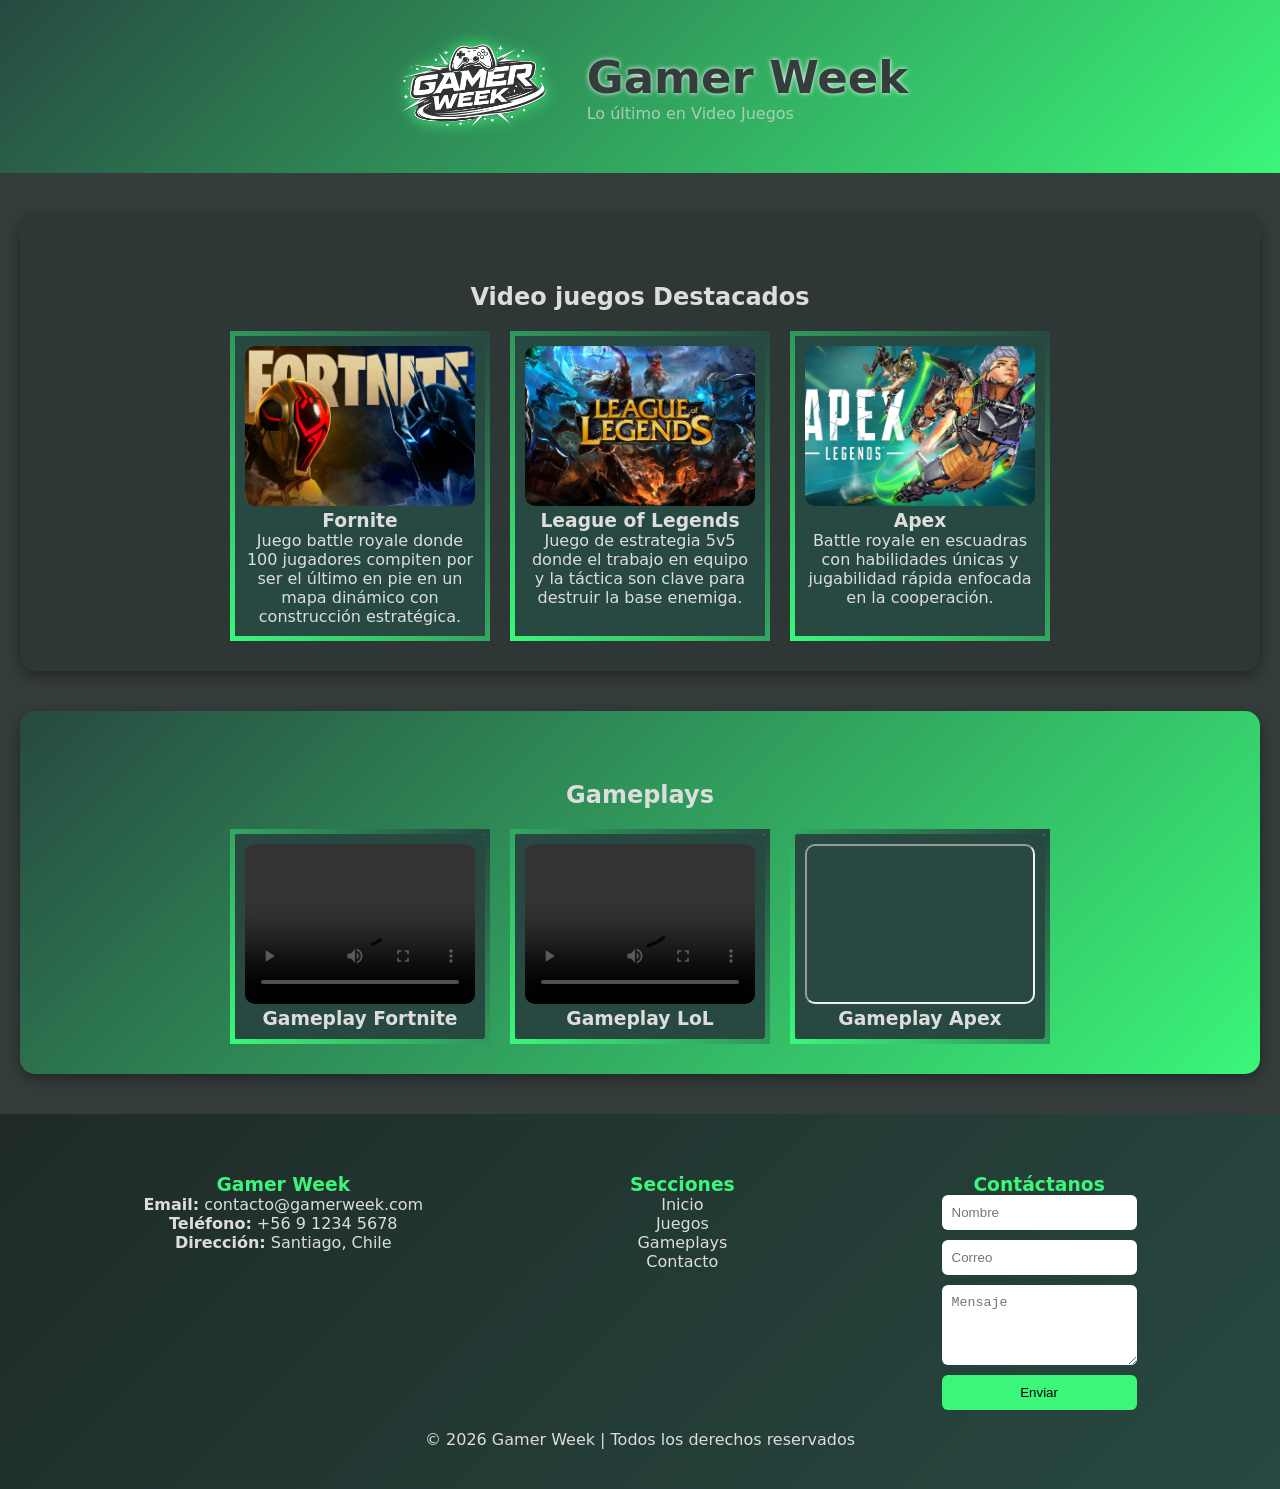
==== index.html @ 230a09c8 "pag" ====
<!DOCTYPE html>
<html lang="es">

<head>
    <meta charset="UTF-8">
    <meta name="viewport" content="width=device-width, initial-scale=1.0">
    <title>Gamer Week</title>
    <link rel="stylesheet" href="css/estilos.css">
</head>

<body>

<header class="header" id="inicio">
    <div class="header-contenido">

        <img src="img/logo.png" alt="Logo Gamer Week" class="header-logo">

        <div class="header-texto">
            <h1>Gamer Week</h1>
            <p>Lo último en Video Juegos</p>
        </div>

    </div>
</header>

<section class="productos" id="juegos">
    <h2>Video juegos Destacados</h2>

    <div class="contenedor-productos">

        <div class="card">
            <img src="img/Fortnite.jpg" alt="Fornite">
            <h3>Fornite</h3>
            <p>Juego battle royale donde 100 jugadores compiten por ser el último en pie en un mapa dinámico con construcción estratégica.</p>
        </div>

        <div class="card">
            <img src="img/LeagueofLegends.jpg" alt="LeagueofLegends">
            <h3>League of Legends</h3>
            <p>Juego de estrategia 5v5 donde el trabajo en equipo y la táctica son clave para destruir la base enemiga.</p>
        </div>

        <div class="card">
            <img src="img/Apex.jpg" alt="Apex">
            <h3>Apex</h3>
            <p>Battle royale en escuadras con habilidades únicas y jugabilidad rápida enfocada en la cooperación.</p>
        </div>

    </div>
</section>

<section class="videos" id="gameplays">
    <h2>Gameplays</h2>

    <div class="contenedor-videos">

        <div class="card">
            <video controls>
                <source src="videos/fornite.mp4" type="video/mp4">
            </video>
            <h3>Gameplay Fortnite</h3>
        </div>

        <div class="card">
            <video controls>
                <source src="videos/leagueoflegends.mp4" type="video/mp4">
            </video>
            <h3>Gameplay LoL</h3>
        </div>

        <div class="card">
            <iframe 
                src="https://www.youtube.com/embed/qiDaMwFkLnA"
                allowfullscreen>
            </iframe>
            <h3>Gameplay Apex</h3>
        </div>

    </div>
</section>

<footer class="footer" id="contacto">

    <div class="footer-contenido">

        <div class="footer-info">
            <h3>Gamer Week</h3>
            <p><strong>Email:</strong> contacto@gamerweek.com</p>
            <p><strong>Teléfono:</strong> +56 9 1234 5678</p>
            <p><strong>Dirección:</strong> Santiago, Chile</p>
        </div>

        <div class="footer-links">
            <h3>Secciones</h3>
            <a href="#inicio">Inicio</a>
            <a href="#juegos">Juegos</a>
            <a href="#gameplays">Gameplays</a>
            <a href="#nombre">Contacto</a>
        </div>

        <div class="footer-form">
            <h3>Contáctanos</h3>

            <form action="gracias.html">
                <input type="text" id="nombre" placeholder="Nombre" required>
                <input type="email" placeholder="Correo" required>
                <textarea placeholder="Mensaje" required></textarea>
                <button type="submit">Enviar</button>
            </form>
        </div>

    </div>

    <div class="footer-bottom">
        <p>© 2026 Gamer Week | Todos los derechos reservados</p>
    </div>

</footer>

</body>
</html>
---- css/estilos.css ----
/* RESET */
* {
    margin: 0;
    padding: 0;
    box-sizing: border-box;
}

/* BODY */
body {
    font-family: system-ui;
    background: #353d3c;
    color: #dddddd;
}

/* HEADER */
.header {
    background: linear-gradient(135deg, #274941, #3bf679);
    padding: 20px;
}

.header-contenido {
    display: flex;
    justify-content: center;
    align-items: center;
    gap: 15px;
}

.header-logo {
    width: 200px;
    filter: drop-shadow(0 0 8px #3bf679);
}

.header-texto h1 {
    font-size: 45px;
    color: #353d3c;
    text-shadow: 0 0 5px #fff;
}

.header-texto p {
    opacity: 0.7;
}

/* SECCIONES */
.productos, .videos {
    margin: 40px 20px;
    border-radius: 15px;
    box-shadow: 0 5px 15px rgba(0,0,0,0.4);
    padding: 30px;
}

.productos {
    background: #2f3736;
    padding: 30px;
}

.videos {
    background: linear-gradient(135deg, #274941, #3bf679);
}

/* TITULOS */
h2 {
    text-align: center;
    margin: 40px 0 20px;
}

/* CONTENEDORES */
.contenedor-productos,
.contenedor-videos {
    display: flex;
    justify-content: center;
    gap: 20px;
    flex-wrap: wrap;
}

/* CARDS */
.card {
    background: #274941;
    width: 260px;
    border-radius: 20px;
    padding: 10px;
    border: 5px solid;
    border-image: linear-gradient(45deg, #3bf679, #274941) 1;
    text-align: center;
    transition: transform 0.3s ease, box-shadow 0.3s ease;
}

.card img,
.card video,
.card iframe {
    width: 100%;
    height: 160px;
    border-radius: 10px;
    object-fit: cover;
    transition: transform 0.3s ease, filter 0.3s ease;
}

/* HOVER EFECTOS */
.card:hover {
    transform: translateY(-10px) scale(1.03);
    box-shadow: 0 10px 25px rgba(0,0,0,0.6);
}

.card:hover img,
.card:hover video,
.card:hover iframe {
    transform: scale(1.05);
    filter: brightness(1.1);
}

/* FOOTER */
.footer {
    background: linear-gradient(135deg, #1f2a28, #274941);
    padding: 40px 20px;
}

.footer-contenido {
    display: flex;
    justify-content: space-around;
    flex-wrap: wrap;
    text-align: center;
    padding: 20px;
}

.footer h3 {
    color: #3bf679;
}

.footer-links a {
    display: block;
    color: #ddd;
    text-decoration: none;
}

.footer-links a:hover {
    color: #3bf679;
}

/* FORM */
.footer-form form {
    display: flex;
    flex-direction: column;
    gap: 10px;
}

.footer-form input,
.footer-form textarea {
    padding: 10px;
    border-radius: 6px;
    border: none;
}

.footer-form textarea {
    height: 80px;
}

/* LOGO FOOTER */
.footer-logo {
    width: 180px;
}

.footer-bottom{
    text-align: center;
}

/* BOTONES */
button {
    padding: 10px;
    background: #3bf679;
    border: none;
    border-radius: 6px;
}

button:hover {
    background: #2edc63;
}

/* SCROLL */
html {
    scroll-behavior: smooth;
}
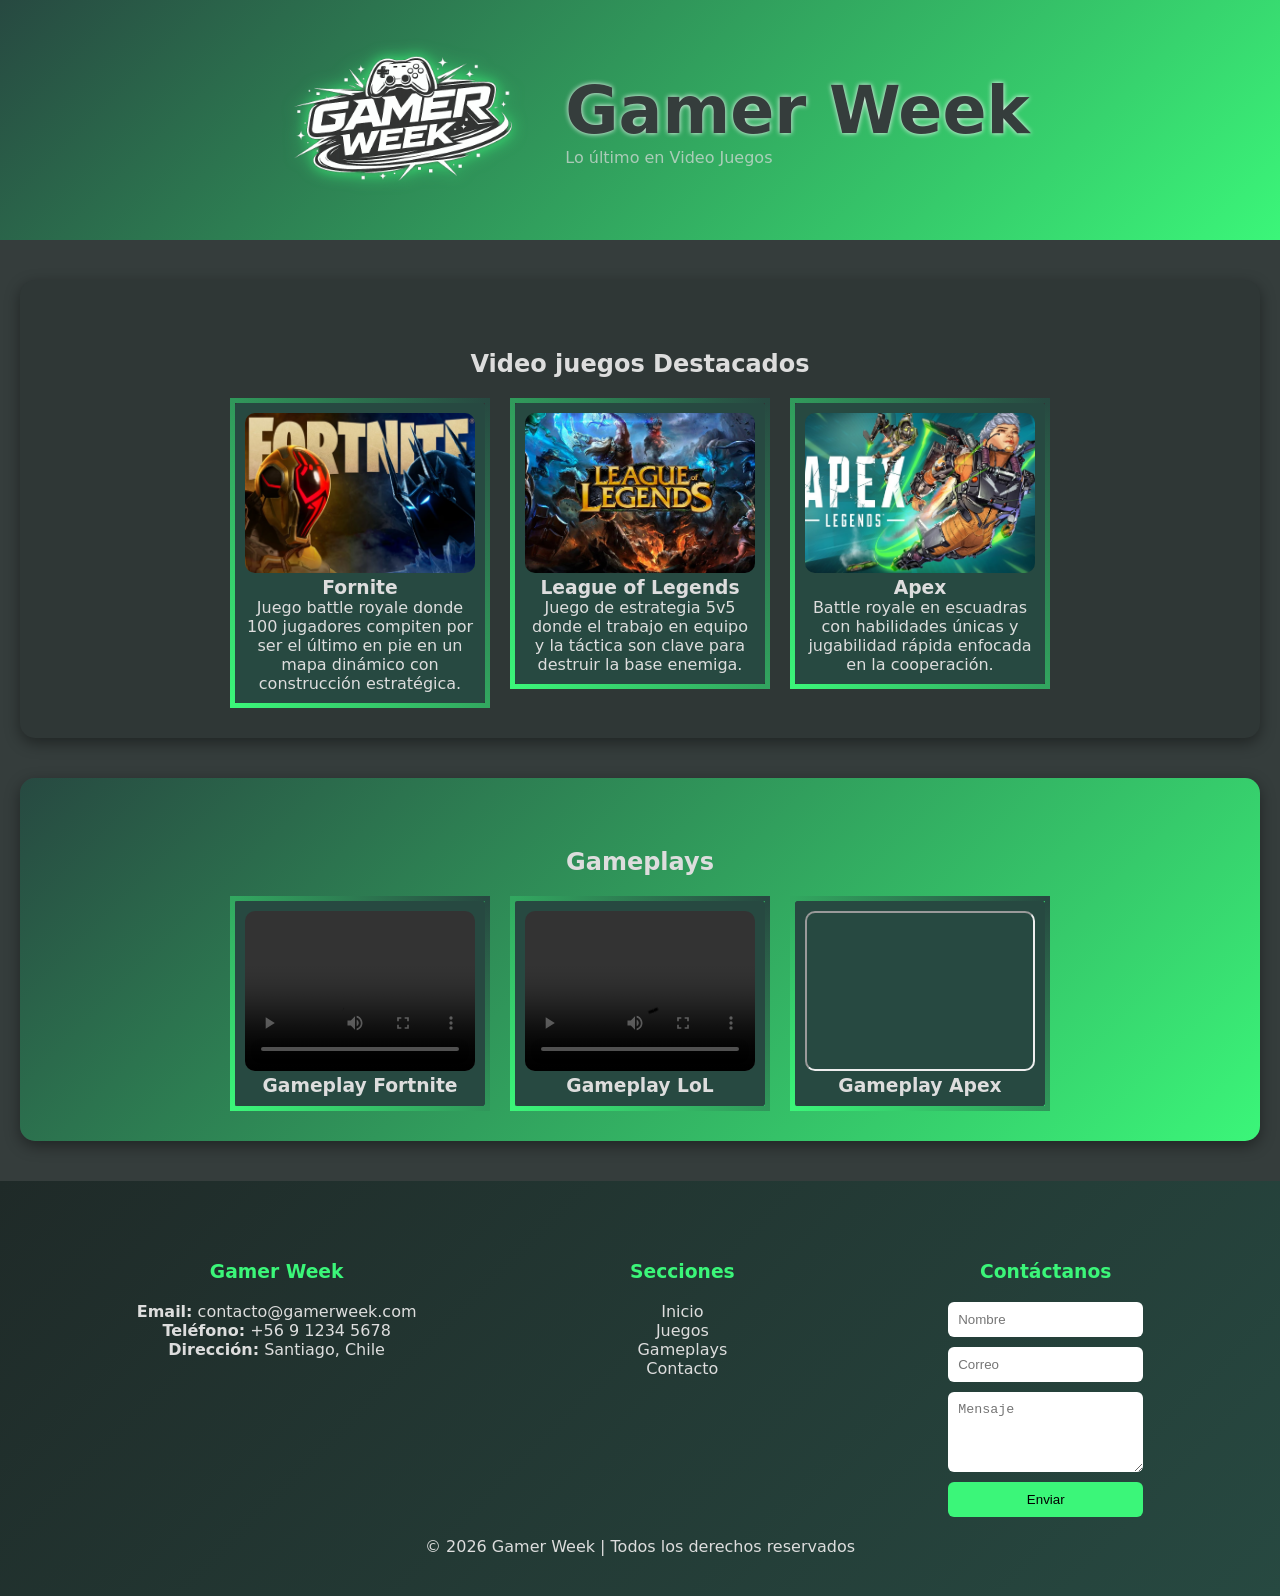
==== commit 5455ae6e: "cambios logo y card" ====
--- a/index.html
+++ b/index.html
@@ -10,112 +10,120 @@
 
 <body>
 
-<header class="header" id="inicio">
-    <div class="header-contenido">
+    <header class="header" id="inicio">
+        <div class="header-contenido">
 
-        <img src="img/logo.png" alt="Logo Gamer Week" class="header-logo">
+            <img src="img/logo.png" alt="Logo Gamer Week" class="header-logo">
 
-        <div class="header-texto">
-            <h1>Gamer Week</h1>
-            <p>Lo último en Video Juegos</p>
+            <div class="header-texto">
+                <h1>Gamer Week</h1>
+                <p>Lo último en Video Juegos</p>
+            </div>
+
+        </div>
+    </header>
+
+    <section class="productos" id="juegos">
+        <h2>Video juegos Destacados</h2>
+
+        <div class="contenedor-productos">
+            <a href="https://www.fortnite.com/download?lang=es-ES" target="_blank" class="card-link">
+                <div class="card">
+                    <img src="img/Fortnite.jpg" alt="Fornite">
+                    <h3>Fornite</h3>
+                    <p>Juego battle royale donde 100 jugadores compiten por ser el último en pie en un mapa dinámico con
+                        construcción estratégica.</p>
+                </div>
+            </a>
+
+            <a href="https://www.leagueoflegends.com/es-es/" target="_blank" class="card-link">
+                <div class="card">
+                    <img src="img/LeagueofLegends.jpg" alt="LeagueofLegends">
+                    <h3>League of Legends</h3>
+                    <p>Juego de estrategia 5v5 donde el trabajo en equipo y la táctica son clave para destruir la base
+                        enemiga.</p>
+                </div>
+            </a>
+
+            <a href="https://www.ea.com/es/games/apex-legends/apex-legends" target="_blank" class="card-link">
+                <div class="card">
+                    <img src="img/Apex.jpg" alt="Apex">
+                    <h3>Apex</h3>
+                    <p>Battle royale en escuadras con habilidades únicas y jugabilidad rápida enfocada en la
+                        cooperación.
+                    </p>
+                </div>
+            </a>
+
+        </div>
+    </section>
+
+    <section class="videos" id="gameplays">
+        <h2>Gameplays</h2>
+
+        <div class="contenedor-videos">
+
+            <div class="card">
+                <video controls>
+                    <source src="videos/fornite.mp4" type="video/mp4">
+                </video>
+                <h3>Gameplay Fortnite</h3>
+            </div>
+
+            <div class="card">
+                <video controls>
+                    <source src="videos/leagueoflegends.mp4" type="video/mp4">
+                </video>
+                <h3>Gameplay LoL</h3>
+            </div>
+
+            <div class="card">
+                <iframe src="https://www.youtube.com/embed/qiDaMwFkLnA" allowfullscreen>
+                </iframe>
+                <h3>Gameplay Apex</h3>
+            </div>
+
+        </div>
+    </section>
+
+    <footer class="footer" id="contacto">
+
+        <div class="footer-contenido">
+
+            <div class="footer-info">
+                <h3>Gamer Week</h3>
+                <p><strong>Email:</strong> contacto@gamerweek.com</p>
+                <p><strong>Teléfono:</strong> +56 9 1234 5678</p>
+                <p><strong>Dirección:</strong> Santiago, Chile</p>
+            </div>
+
+            <div class="footer-links">
+                <h3>Secciones</h3>
+                <a href="#inicio">Inicio</a>
+                <a href="#juegos">Juegos</a>
+                <a href="#gameplays">Gameplays</a>
+                <a href="#nombre">Contacto</a>
+            </div>
+
+            <div class="footer-form">
+                <h3>Contáctanos</h3>
+
+                <form action="gracias.html">
+                    <input type="text" id="nombre" placeholder="Nombre" required>
+                    <input type="email" placeholder="Correo" required>
+                    <textarea placeholder="Mensaje" required></textarea>
+                    <button type="submit">Enviar</button>
+                </form>
+            </div>
+
         </div>
 
-    </div>
-</header>
-
-<section class="productos" id="juegos">
-    <h2>Video juegos Destacados</h2>
-
-    <div class="contenedor-productos">
-
-        <div class="card">
-            <img src="img/Fortnite.jpg" alt="Fornite">
-            <h3>Fornite</h3>
-            <p>Juego battle royale donde 100 jugadores compiten por ser el último en pie en un mapa dinámico con construcción estratégica.</p>
+        <div class="footer-bottom">
+            <p>© 2026 Gamer Week | Todos los derechos reservados</p>
         </div>
 
-        <div class="card">
-            <img src="img/LeagueofLegends.jpg" alt="LeagueofLegends">
-            <h3>League of Legends</h3>
-            <p>Juego de estrategia 5v5 donde el trabajo en equipo y la táctica son clave para destruir la base enemiga.</p>
-        </div>
-
-        <div class="card">
-            <img src="img/Apex.jpg" alt="Apex">
-            <h3>Apex</h3>
-            <p>Battle royale en escuadras con habilidades únicas y jugabilidad rápida enfocada en la cooperación.</p>
-        </div>
-
-    </div>
-</section>
-
-<section class="videos" id="gameplays">
-    <h2>Gameplays</h2>
-
-    <div class="contenedor-videos">
-
-        <div class="card">
-            <video controls>
-                <source src="videos/fornite.mp4" type="video/mp4">
-            </video>
-            <h3>Gameplay Fortnite</h3>
-        </div>
-
-        <div class="card">
-            <video controls>
-                <source src="videos/leagueoflegends.mp4" type="video/mp4">
-            </video>
-            <h3>Gameplay LoL</h3>
-        </div>
-
-        <div class="card">
-            <iframe 
-                src="https://www.youtube.com/embed/qiDaMwFkLnA"
-                allowfullscreen>
-            </iframe>
-            <h3>Gameplay Apex</h3>
-        </div>
-
-    </div>
-</section>
-
-<footer class="footer" id="contacto">
-
-    <div class="footer-contenido">
-
-        <div class="footer-info">
-            <h3>Gamer Week</h3>
-            <p><strong>Email:</strong> contacto@gamerweek.com</p>
-            <p><strong>Teléfono:</strong> +56 9 1234 5678</p>
-            <p><strong>Dirección:</strong> Santiago, Chile</p>
-        </div>
-
-        <div class="footer-links">
-            <h3>Secciones</h3>
-            <a href="#inicio">Inicio</a>
-            <a href="#juegos">Juegos</a>
-            <a href="#gameplays">Gameplays</a>
-            <a href="#nombre">Contacto</a>
-        </div>
-
-        <div class="footer-form">
-            <h3>Contáctanos</h3>
-
-            <form action="gracias.html">
-                <input type="text" id="nombre" placeholder="Nombre" required>
-                <input type="email" placeholder="Correo" required>
-                <textarea placeholder="Mensaje" required></textarea>
-                <button type="submit">Enviar</button>
-            </form>
-        </div>
-
-    </div>
-
-    <div class="footer-bottom">
-        <p>© 2026 Gamer Week | Todos los derechos reservados</p>
-    </div>
-
-</footer>
+    </footer>
 
 </body>
+
 </html>
--- a/css/estilos.css
+++ b/css/estilos.css
@@ -26,12 +26,12 @@
 }
 
 .header-logo {
-    width: 200px;
+    width: 300px;
     filter: drop-shadow(0 0 8px #3bf679);
 }
 
 .header-texto h1 {
-    font-size: 45px;
+    font-size: 65px;
     color: #353d3c;
     text-shadow: 0 0 5px #fff;
 }
@@ -99,6 +99,21 @@
     transform: translateY(-10px) scale(1.03);
     box-shadow: 0 10px 25px rgba(0,0,0,0.6);
 }
+.card-link {
+    text-decoration: none;
+    color: inherit;
+    display: block;
+}
+
+/* Evita que cambie el color al visitar */
+.card-link:visited {
+    color: inherit;
+}
+
+/* Opcional: también al pasar el mouse */
+.card-link:hover {
+    color: inherit;
+}
 
 .card:hover img,
 .card:hover video,
@@ -123,6 +138,7 @@
 
 .footer h3 {
     color: #3bf679;
+    padding: 20px;
 }
 
 .footer-links a {
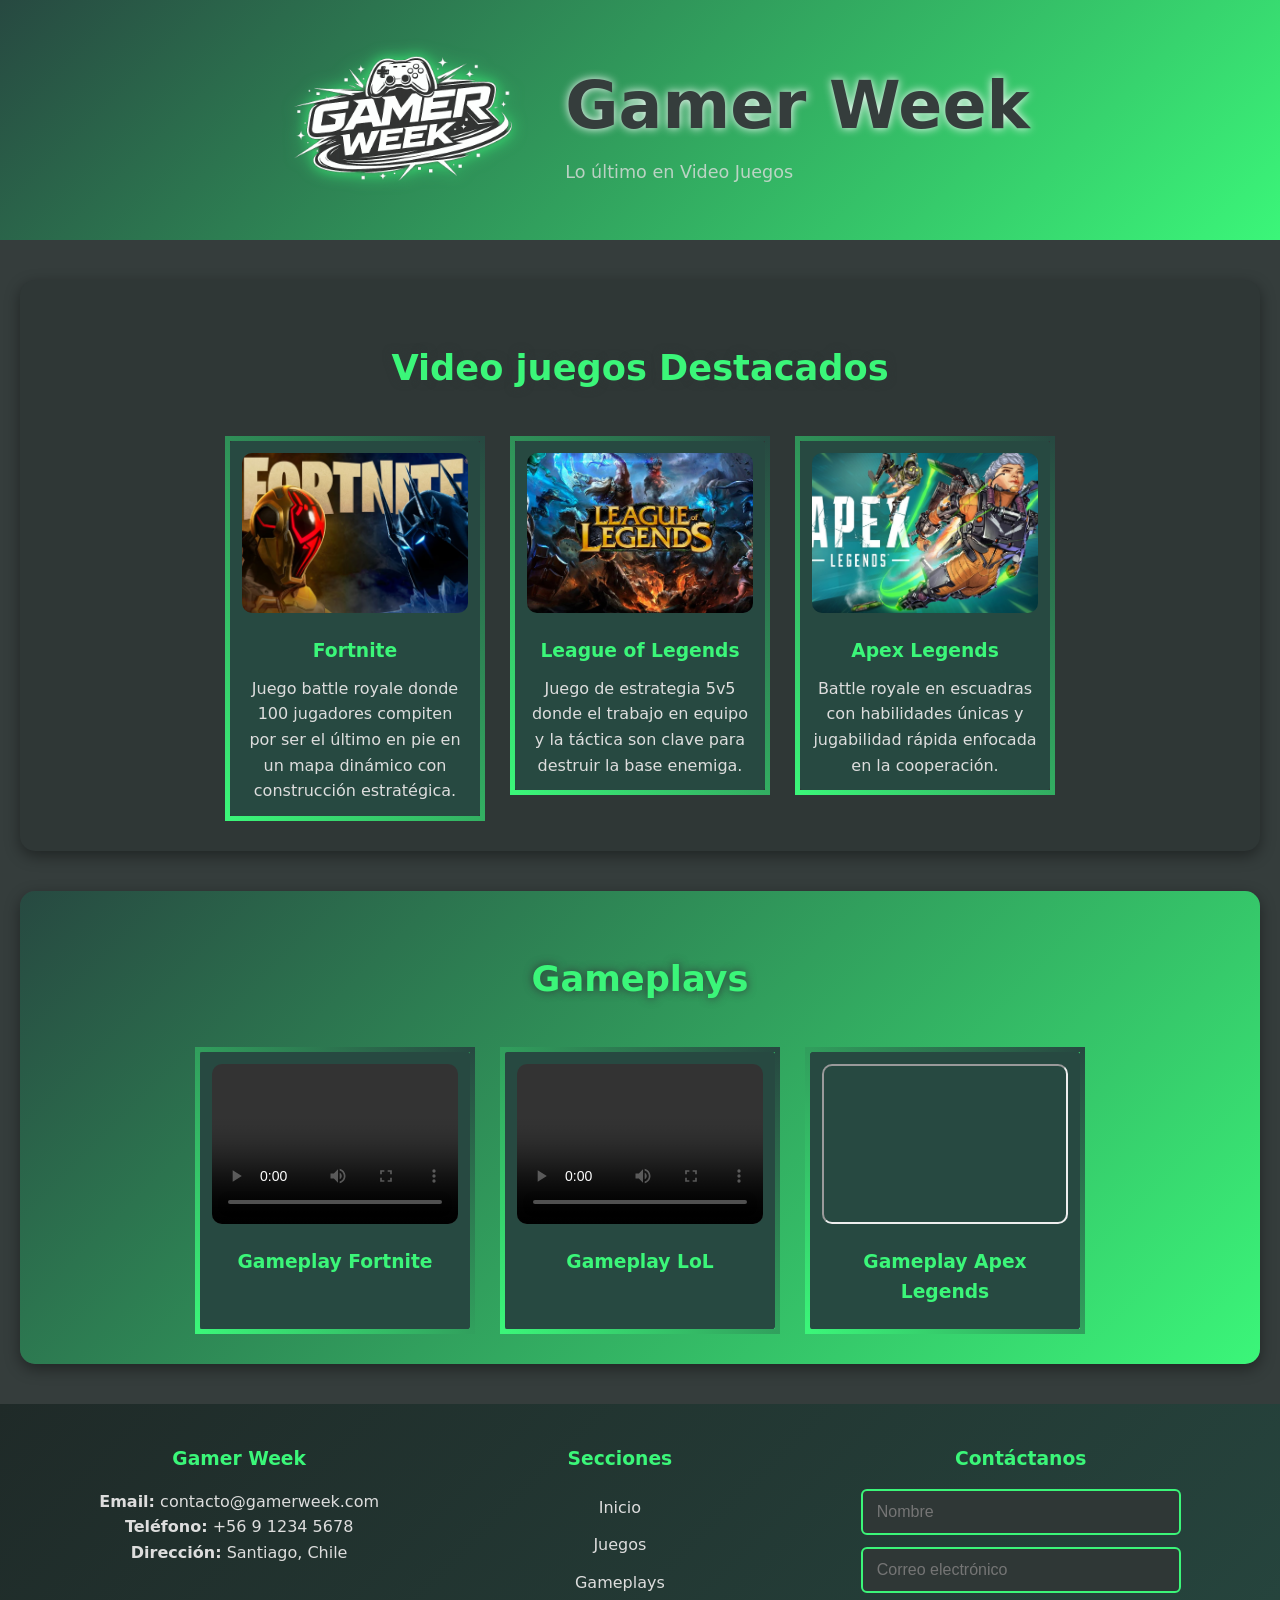
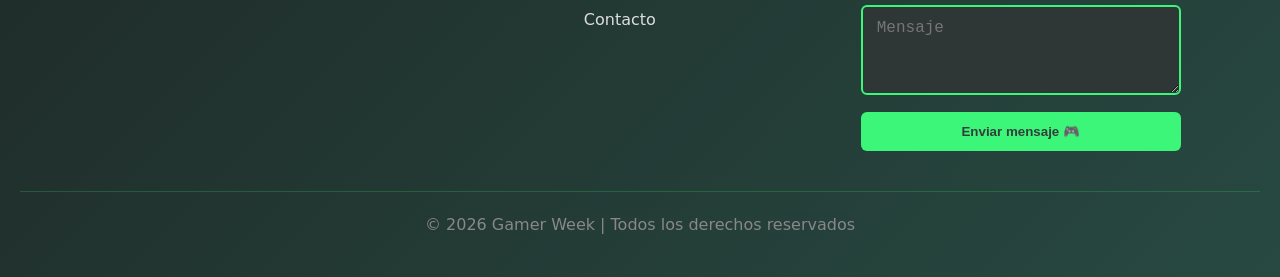
==== commit 290f7864: "cambios comentarios" ====
--- a/index.html
+++ b/index.html
@@ -4,65 +4,59 @@
 <head>
     <meta charset="UTF-8">
     <meta name="viewport" content="width=device-width, initial-scale=1.0">
+    <meta name="description" content="Gamer Week - Lo último en videojuegos, gameplays y noticias del mundo gamer">
+    
     <title>Gamer Week</title>
     <link rel="stylesheet" href="css/estilos.css">
 </head>
 
 <body>
 
+    <!-- HEADER -->
     <header class="header" id="inicio">
         <div class="header-contenido">
-
             <img src="img/logo.png" alt="Logo Gamer Week" class="header-logo">
-
             <div class="header-texto">
                 <h1>Gamer Week</h1>
                 <p>Lo último en Video Juegos</p>
             </div>
-
         </div>
     </header>
 
+    <!-- SECCIÓN DE PRODUCTOS -->
     <section class="productos" id="juegos">
         <h2>Video juegos Destacados</h2>
-
         <div class="contenedor-productos">
             <a href="https://www.fortnite.com/download?lang=es-ES" target="_blank" class="card-link">
                 <div class="card">
-                    <img src="img/Fortnite.jpg" alt="Fornite">
-                    <h3>Fornite</h3>
-                    <p>Juego battle royale donde 100 jugadores compiten por ser el último en pie en un mapa dinámico con
-                        construcción estratégica.</p>
+                    <img src="img/Fortnite.jpg" alt="Fortnite" loading="lazy">
+                    <h3>Fortnite</h3>
+                    <p>Juego battle royale donde 100 jugadores compiten por ser el último en pie en un mapa dinámico con construcción estratégica.</p>
                 </div>
             </a>
 
             <a href="https://www.leagueoflegends.com/es-es/" target="_blank" class="card-link">
                 <div class="card">
-                    <img src="img/LeagueofLegends.jpg" alt="LeagueofLegends">
+                    <img src="img/LeagueofLegends.jpg" alt="League of Legends" loading="lazy">
                     <h3>League of Legends</h3>
-                    <p>Juego de estrategia 5v5 donde el trabajo en equipo y la táctica son clave para destruir la base
-                        enemiga.</p>
+                    <p>Juego de estrategia 5v5 donde el trabajo en equipo y la táctica son clave para destruir la base enemiga.</p>
                 </div>
             </a>
 
             <a href="https://www.ea.com/es/games/apex-legends/apex-legends" target="_blank" class="card-link">
                 <div class="card">
-                    <img src="img/Apex.jpg" alt="Apex">
-                    <h3>Apex</h3>
-                    <p>Battle royale en escuadras con habilidades únicas y jugabilidad rápida enfocada en la
-                        cooperación.
-                    </p>
+                    <img src="img/Apex.jpg" alt="Apex Legends" loading="lazy">
+                    <h3>Apex Legends</h3>
+                    <p>Battle royale en escuadras con habilidades únicas y jugabilidad rápida enfocada en la cooperación.</p>
                 </div>
             </a>
-
         </div>
     </section>
 
+    <!-- SECCIÓN DE VIDEOS -->
     <section class="videos" id="gameplays">
         <h2>Gameplays</h2>
-
         <div class="contenedor-videos">
-
             <div class="card">
                 <video controls>
                     <source src="videos/fornite.mp4" type="video/mp4">
@@ -78,16 +72,14 @@
             </div>
 
             <div class="card">
-                <iframe src="https://www.youtube.com/embed/qiDaMwFkLnA" allowfullscreen>
-                </iframe>
-                <h3>Gameplay Apex</h3>
+                <iframe src="https://www.youtube.com/embed/qiDaMwFkLnA" title="Gameplay Apex Legends" allowfullscreen></iframe>
+                <h3>Gameplay Apex Legends</h3>
             </div>
-
         </div>
     </section>
 
+    <!-- FOOTER -->
     <footer class="footer" id="contacto">
-
         <div class="footer-contenido">
 
             <div class="footer-info">
@@ -102,17 +94,17 @@
                 <a href="#inicio">Inicio</a>
                 <a href="#juegos">Juegos</a>
                 <a href="#gameplays">Gameplays</a>
-                <a href="#nombre">Contacto</a>
+                <a href="#contacto">Contacto</a>
             </div>
 
+            <!-- FORMULARIO DE CONTACTO -->
             <div class="footer-form">
                 <h3>Contáctanos</h3>
-
-                <form action="gracias.html">
-                    <input type="text" id="nombre" placeholder="Nombre" required>
-                    <input type="email" placeholder="Correo" required>
-                    <textarea placeholder="Mensaje" required></textarea>
-                    <button type="submit">Enviar</button>
+                <form action="gracias.html" >
+                    <input type="text" name="nombre" id="nombre" placeholder="Nombre" required>
+                    <input type="email" name="email" placeholder="Correo electrónico" required>
+                    <textarea name="mensaje" placeholder="Mensaje" required></textarea>
+                    <button type="submit">Enviar mensaje 🎮</button>
                 </form>
             </div>
 
@@ -121,9 +113,7 @@
         <div class="footer-bottom">
             <p>© 2026 Gamer Week | Todos los derechos reservados</p>
         </div>
-
     </footer>
 
 </body>
-
 </html>
--- a/css/estilos.css
+++ b/css/estilos.css
@@ -1,21 +1,22 @@
-/* RESET */
+/* ====================== RESET ====================== */
 * {
     margin: 0;
     padding: 0;
     box-sizing: border-box;
 }
 
-/* BODY */
+/* ====================== BODY GENERAL ====================== */
 body {
-    font-family: system-ui;
+    font-family: system-ui, -apple-system, sans-serif;
     background: #353d3c;
     color: #dddddd;
-}
-
-/* HEADER */
+    line-height: 1.6;
+}
+
+/* ====================== HEADER ====================== */
 .header {
     background: linear-gradient(135deg, #274941, #3bf679);
-    padding: 20px;
+    padding: 20px 0;
 }
 
 .header-contenido {
@@ -23,6 +24,7 @@
     justify-content: center;
     align-items: center;
     gap: 15px;
+    flex-wrap: wrap;
 }
 
 .header-logo {
@@ -33,14 +35,15 @@
 .header-texto h1 {
     font-size: 65px;
     color: #353d3c;
-    text-shadow: 0 0 5px #fff;
+    text-shadow: 0 0 10px #fff;
 }
 
 .header-texto p {
-    opacity: 0.7;
-}
-
-/* SECCIONES */
+    opacity: 0.8;
+    font-size: 1.1rem;
+}
+
+/* ====================== SECCIONES ====================== */
 .productos, .videos {
     margin: 40px 20px;
     border-radius: 15px;
@@ -50,38 +53,41 @@
 
 .productos {
     background: #2f3736;
-    padding: 30px;
 }
 
 .videos {
     background: linear-gradient(135deg, #274941, #3bf679);
 }
 
-/* TITULOS */
 h2 {
     text-align: center;
-    margin: 40px 0 20px;
-}
-
-/* CONTENEDORES */
+    margin: 30px 0 40px;
+    font-size: 2.2rem;
+    color: #3bf679;
+    text-shadow: 0 0 10px #2f3736;
+}
+
+/* ====================== CONTENEDORES ====================== */
 .contenedor-productos,
 .contenedor-videos {
     display: flex;
     justify-content: center;
-    gap: 20px;
+    gap: 25px;
     flex-wrap: wrap;
 }
 
-/* CARDS */
+/* ====================== CARDS ====================== */
 .card {
     background: #274941;
     width: 260px;
     border-radius: 20px;
-    padding: 10px;
+    padding: 12px;
     border: 5px solid;
     border-image: linear-gradient(45deg, #3bf679, #274941) 1;
     text-align: center;
     transition: transform 0.3s ease, box-shadow 0.3s ease;
+    flex: 1 1 260px;
+    max-width: 280px;
 }
 
 .card img,
@@ -94,25 +100,20 @@
     transition: transform 0.3s ease, filter 0.3s ease;
 }
 
-/* HOVER EFECTOS */
+.card h3 {
+    margin: 15px 0 10px;
+    color: #3bf679;
+}
+
 .card:hover {
     transform: translateY(-10px) scale(1.03);
     box-shadow: 0 10px 25px rgba(0,0,0,0.6);
 }
+
 .card-link {
     text-decoration: none;
     color: inherit;
     display: block;
-}
-
-/* Evita que cambie el color al visitar */
-.card-link:visited {
-    color: inherit;
-}
-
-/* Opcional: también al pasar el mouse */
-.card-link:hover {
-    color: inherit;
 }
 
 .card:hover img,
@@ -122,75 +123,134 @@
     filter: brightness(1.1);
 }
 
-/* FOOTER */
+/* ====================== FOOTER ====================== */
 .footer {
     background: linear-gradient(135deg, #1f2a28, #274941);
     padding: 40px 20px;
+    margin-top: 40px;
 }
 
 .footer-contenido {
     display: flex;
     justify-content: space-around;
     flex-wrap: wrap;
-    text-align: center;
-    padding: 20px;
+    gap: 30px;
+    text-align: center;
 }
 
 .footer h3 {
     color: #3bf679;
-    padding: 20px;
+    margin-bottom: 15px;
 }
 
 .footer-links a {
     display: block;
     color: #ddd;
     text-decoration: none;
+    padding: 6px 0;
 }
 
 .footer-links a:hover {
     color: #3bf679;
 }
 
-/* FORM */
+.footer-logo{
+    max-width: 250px;
+}
+
+/* ====================== FORMULARIO DE CONTACTO ====================== */
+.footer-form {
+    max-width: 320px;
+    width: 100%;
+}
+
 .footer-form form {
     display: flex;
     flex-direction: column;
-    gap: 10px;
+    gap: 12px;
 }
 
 .footer-form input,
 .footer-form textarea {
-    padding: 10px;
+    padding: 12px 14px;
     border-radius: 6px;
-    border: none;
+    border: 2px solid #3bf679;
+    background: #2f3736;
+    color: #ddd;
+    font-size: 1rem;
+    width: 100%;
+}
+
+.footer-form input:focus,
+.footer-form textarea:focus {
+    outline: none;
+    border-color: #2edc63;
+    box-shadow: 0 0 8px #3bf679;
 }
 
 .footer-form textarea {
-    height: 80px;
-}
-
-/* LOGO FOOTER */
-.footer-logo {
-    width: 180px;
-}
-
-.footer-bottom{
-    text-align: center;
-}
-
-/* BOTONES */
+    height: 90px;
+    resize: vertical;
+}
+
 button {
-    padding: 10px;
+    padding: 12px 20px;
     background: #3bf679;
+    color: #353d3c;
+    font-weight: bold;
     border: none;
     border-radius: 6px;
+    cursor: pointer;
+    transition: background 0.3s;
+    margin-top: 5px;
 }
 
 button:hover {
     background: #2edc63;
 }
 
-/* SCROLL */
-html {
-    scroll-behavior: smooth;
+/* ====================== MENSAJE DE GRACIAS ====================== */
+.card-gracias {
+    max-width: 650px;
+    margin: 0 auto;
+    padding: 50px 20px;
+}
+
+.mensaje-gracias {
+    font-size: 1.45rem;
+    line-height: 1.6;
+}
+
+/* ====================== PIE DE PÁGINA ====================== */
+.footer-bottom {
+    text-align: center;
+    margin-top: 40px;
+    padding-top: 20px;
+    border-top: 1px solid rgba(59, 246, 121, 0.2);
+    color: #888;
+}
+
+/* ====================== RESPONSIVE ====================== */
+@media (max-width: 768px) {
+    .header-contenido {
+        flex-direction: column;
+        text-align: center;
+    }
+    
+    .header-logo {
+        width: 220px;
+    }
+    
+    .header-texto h1 {
+        font-size: 48px;
+    }
+
+    .footer-contenido {
+        flex-direction: column;
+        align-items: center;
+    }
+
+    .footer-form {
+        max-width: 100%;
+    }
 }
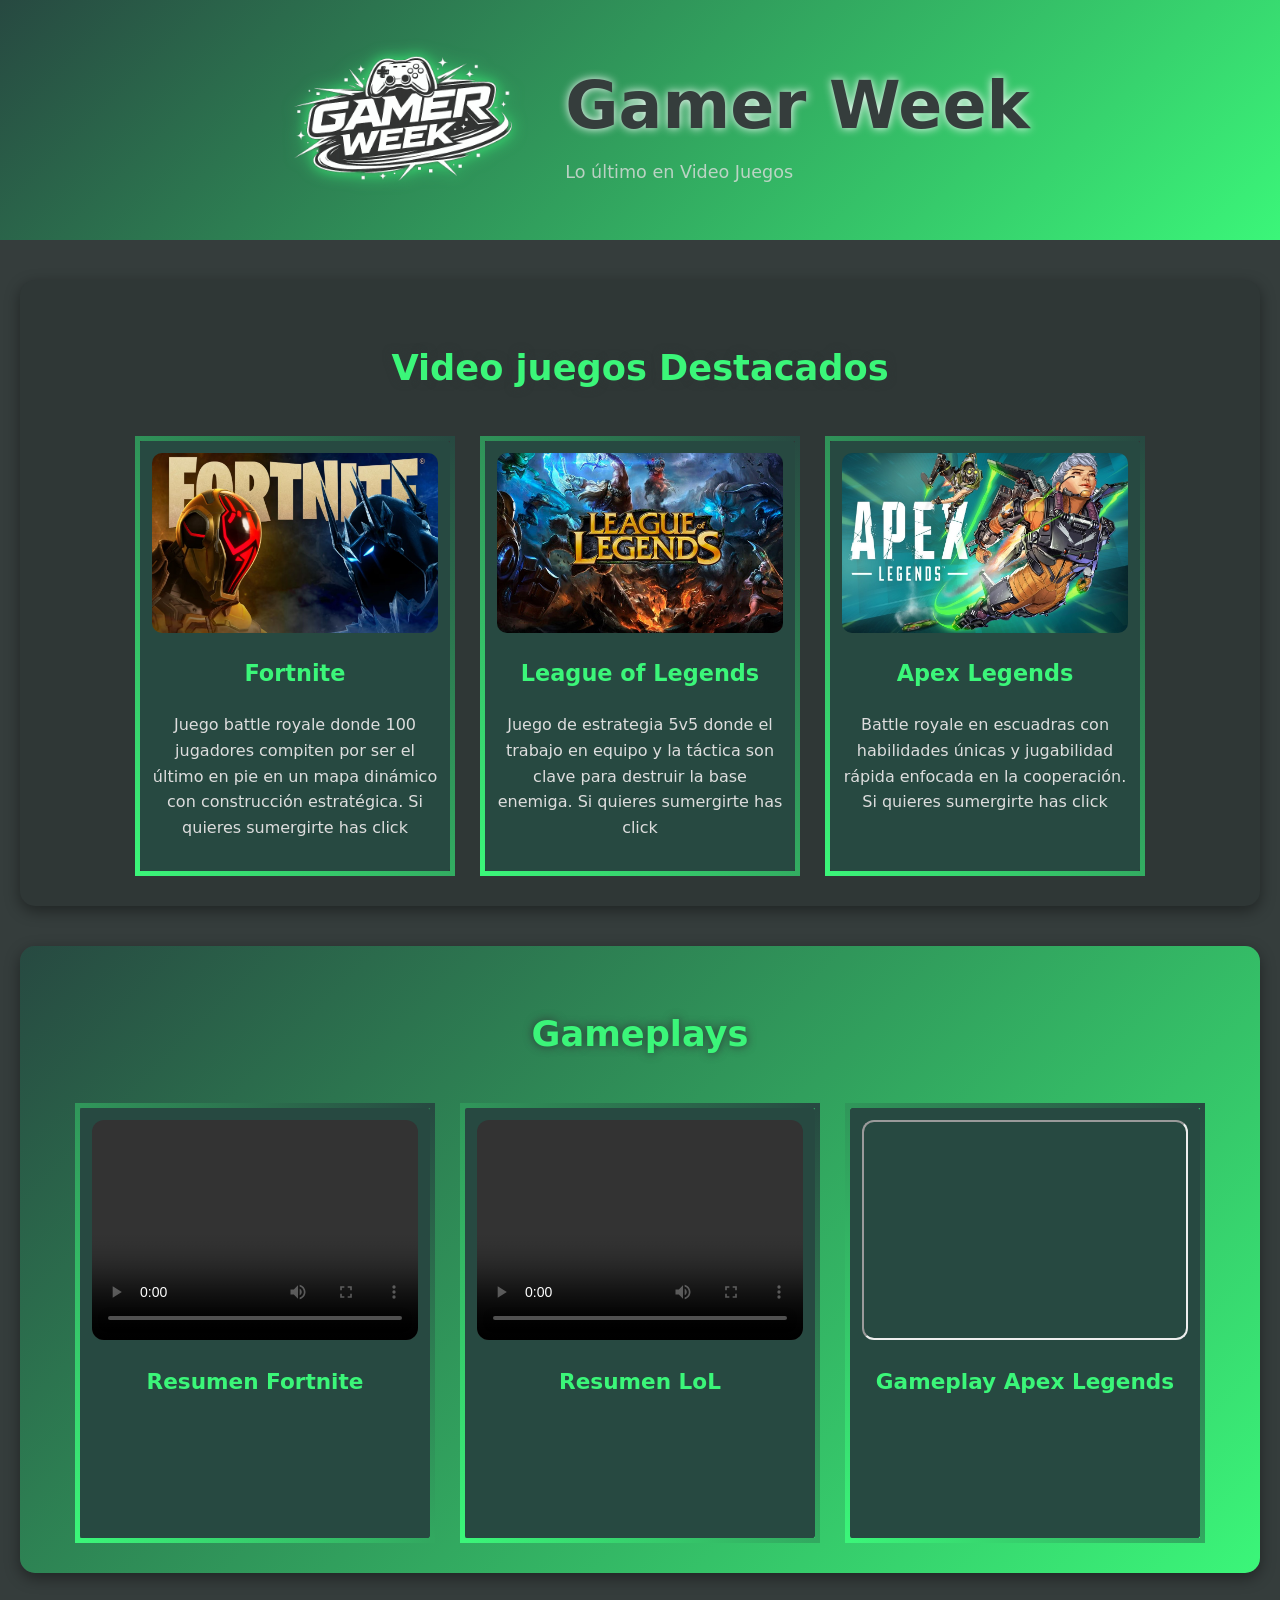
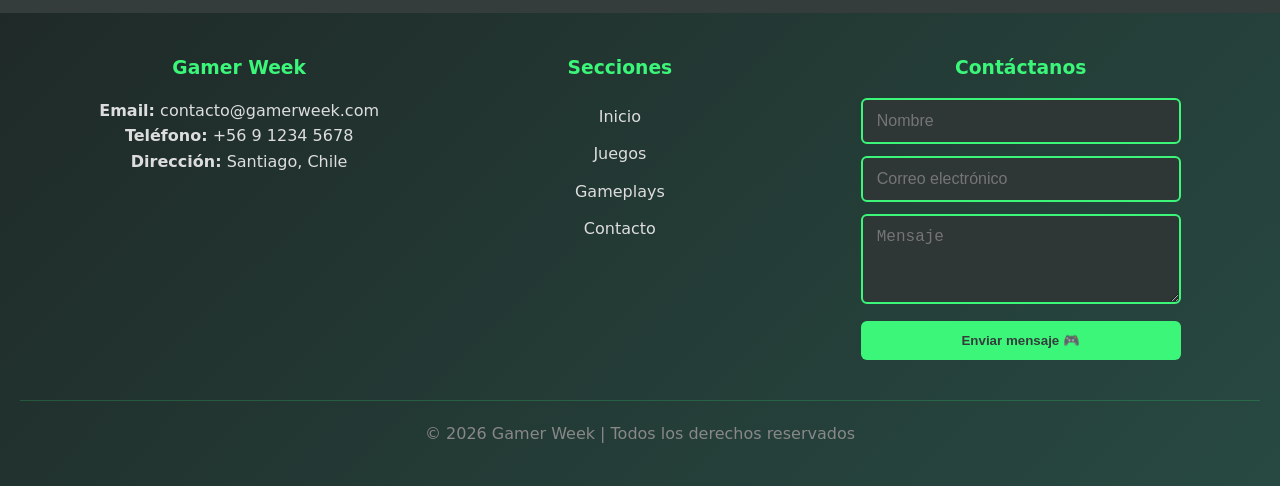
==== commit 3985768b: "cambio de estilo cards de videos e index" ====
--- a/index.html
+++ b/index.html
@@ -31,7 +31,7 @@
                 <div class="card">
                     <img src="img/Fortnite.jpg" alt="Fortnite" loading="lazy">
                     <h3>Fortnite</h3>
-                    <p>Juego battle royale donde 100 jugadores compiten por ser el último en pie en un mapa dinámico con construcción estratégica.</p>
+                    <p>Juego battle royale donde 100 jugadores compiten por ser el último en pie en un mapa dinámico con construcción estratégica. Si quieres sumergirte has click</p>
                 </div>
             </a>
 
@@ -39,7 +39,7 @@
                 <div class="card">
                     <img src="img/LeagueofLegends.jpg" alt="League of Legends" loading="lazy">
                     <h3>League of Legends</h3>
-                    <p>Juego de estrategia 5v5 donde el trabajo en equipo y la táctica son clave para destruir la base enemiga.</p>
+                    <p>Juego de estrategia 5v5 donde el trabajo en equipo y la táctica son clave para destruir la base enemiga. Si quieres sumergirte has click</p>
                 </div>
             </a>
 
@@ -47,36 +47,45 @@
                 <div class="card">
                     <img src="img/Apex.jpg" alt="Apex Legends" loading="lazy">
                     <h3>Apex Legends</h3>
-                    <p>Battle royale en escuadras con habilidades únicas y jugabilidad rápida enfocada en la cooperación.</p>
+                    <p>Battle royale en escuadras con habilidades únicas y jugabilidad rápida enfocada en la cooperación. Si quieres sumergirte has click</p>
                 </div>
             </a>
         </div>
     </section>
 
-    <!-- SECCIÓN DE VIDEOS -->
-    <section class="videos" id="gameplays">
-        <h2>Gameplays</h2>
-        <div class="contenedor-videos">
-            <div class="card">
-                <video controls>
-                    <source src="videos/fornite.mp4" type="video/mp4">
-                </video>
-                <h3>Gameplay Fortnite</h3>
-            </div>
+<!-- SECCIÓN DE VIDEOS -->
+<section class="videos" id="gameplays">
+    <h2>Gameplays</h2>
+    
+    <div class="contenedor-videos">
 
-            <div class="card">
-                <video controls>
-                    <source src="videos/leagueoflegends.mp4" type="video/mp4">
-                </video>
-                <h3>Gameplay LoL</h3>
-            </div>
+        <!-- Video Local Fortnite -->
+        <div class="card card-video">
+            <video controls>
+                <source src="videos/fornite.mp4" type="video/mp4">
+            </video>
+            <h3>Resumen Fortnite</h3>
+        </div>
 
-            <div class="card">
-                <iframe src="https://www.youtube.com/embed/qiDaMwFkLnA" title="Gameplay Apex Legends" allowfullscreen></iframe>
-                <h3>Gameplay Apex Legends</h3>
-            </div>
+        <!-- Video Local League of Legends -->
+        <div class="card card-video">
+            <video controls>
+                <source src="videos/leagueoflegends.mp4" type="video/mp4">
+            </video>
+            <h3>Resumen LoL</h3>
         </div>
-    </section>
+
+        <!-- Video de YouTube (Apex) -->
+        <div class="card card-video">
+            <iframe src="https://www.youtube.com/embed/qiDaMwFkLnA" 
+                    title="Gameplay Apex Legends" 
+                    allowfullscreen>
+            </iframe>
+            <h3>Gameplay Apex Legends</h3>
+        </div>
+
+    </div>
+</section>
 
     <!-- FOOTER -->
     <footer class="footer" id="contacto">
@@ -94,7 +103,7 @@
                 <a href="#inicio">Inicio</a>
                 <a href="#juegos">Juegos</a>
                 <a href="#gameplays">Gameplays</a>
-                <a href="#contacto">Contacto</a>
+                <a href="#nombre">Contacto</a>
             </div>
 
             <!-- FORMULARIO DE CONTACTO -->
--- a/css/estilos.css
+++ b/css/estilos.css
@@ -77,32 +77,52 @@
 }
 
 /* ====================== CARDS ====================== */
+/* ====================== CARDS ====================== */
 .card {
     background: #274941;
-    width: 260px;
+    width: 100%;
+    max-width: 320px;           /* Ancho fijo máximo para todas */
+    min-height: 440px;          /* Altura mínima igual para las 3 cards */
     border-radius: 20px;
     padding: 12px;
     border: 5px solid;
     border-image: linear-gradient(45deg, #3bf679, #274941) 1;
     text-align: center;
     transition: transform 0.3s ease, box-shadow 0.3s ease;
-    flex: 1 1 260px;
-    max-width: 280px;
+    display: flex;
+    flex-direction: column;     /* Organiza contenido en columna */
+    overflow: hidden;
+    flex: 1 1 300px;
 }
 
 .card img,
 .card video,
 .card iframe {
     width: 100%;
-    height: 160px;
+    height: 180px;              /* Altura fija para las imágenes */
     border-radius: 10px;
     object-fit: cover;
     transition: transform 0.3s ease, filter 0.3s ease;
 }
 
 .card h3 {
-    margin: 15px 0 10px;
-    color: #3bf679;
+    margin: 15px 0 12px;
+    color: #3bf679;
+    font-size: 1.4rem;
+    min-height: 52px;           /* Espacio fijo para el título */
+    display: flex;
+    align-items: center;
+    justify-content: center;
+}
+
+/* Contenedor del texto - esto es clave para que sean homogéneas */
+.card .descripcion {
+    flex-grow: 1;               /* Ocupa todo el espacio restante */
+    display: flex;
+    align-items: center;        /* Centra verticalmente el texto */
+    padding: 0 8px 10px;
+    font-size: 0.97rem;
+    line-height: 1.5;
 }
 
 .card:hover {
@@ -114,6 +134,7 @@
     text-decoration: none;
     color: inherit;
     display: block;
+    height: 100%;
 }
 
 .card:hover img,
@@ -121,6 +142,53 @@
 .card:hover iframe {
     transform: scale(1.05);
     filter: brightness(1.1);
+}
+
+/* ====================== CARDS DE VIDEOS (Estilo YouTube) ====================== */
+.card-video {
+    background: #274941;
+    width: 100%;
+    max-width: 360px;
+    border-radius: 20px;
+    padding: 12px;
+    border: 5px solid;
+    border-image: linear-gradient(45deg, #3bf679, #274941) 1;
+    text-align: center;
+    transition: transform 0.3s ease, box-shadow 0.3s ease;
+    overflow: hidden;
+    display: flex;
+    flex-direction: column;
+}
+
+.card-video iframe,
+.card-video video {
+    width: 100%;
+    height: 220px;                    /* Más grande, como YouTube */
+    border-radius: 12px;
+    object-fit: cover;
+    transition: transform 0.3s ease, filter 0.3s ease;
+}
+
+.card-video h3 {
+    margin: 18px 0 8px;
+    color: #3bf679;
+    font-size: 1.35rem;
+    min-height: 50px;
+    display: flex;
+    align-items: center;
+    justify-content: center;
+}
+
+/* Hover específico para cards de video */
+.card-video:hover {
+    transform: translateY(-8px) scale(1.02);
+    box-shadow: 0 12px 30px rgba(0,0,0,0.6);
+}
+
+.card-video:hover iframe,
+.card-video:hover video {
+    filter: brightness(1.08);
+    transform: scale(1.02);
 }
 
 /* ====================== FOOTER ====================== */
